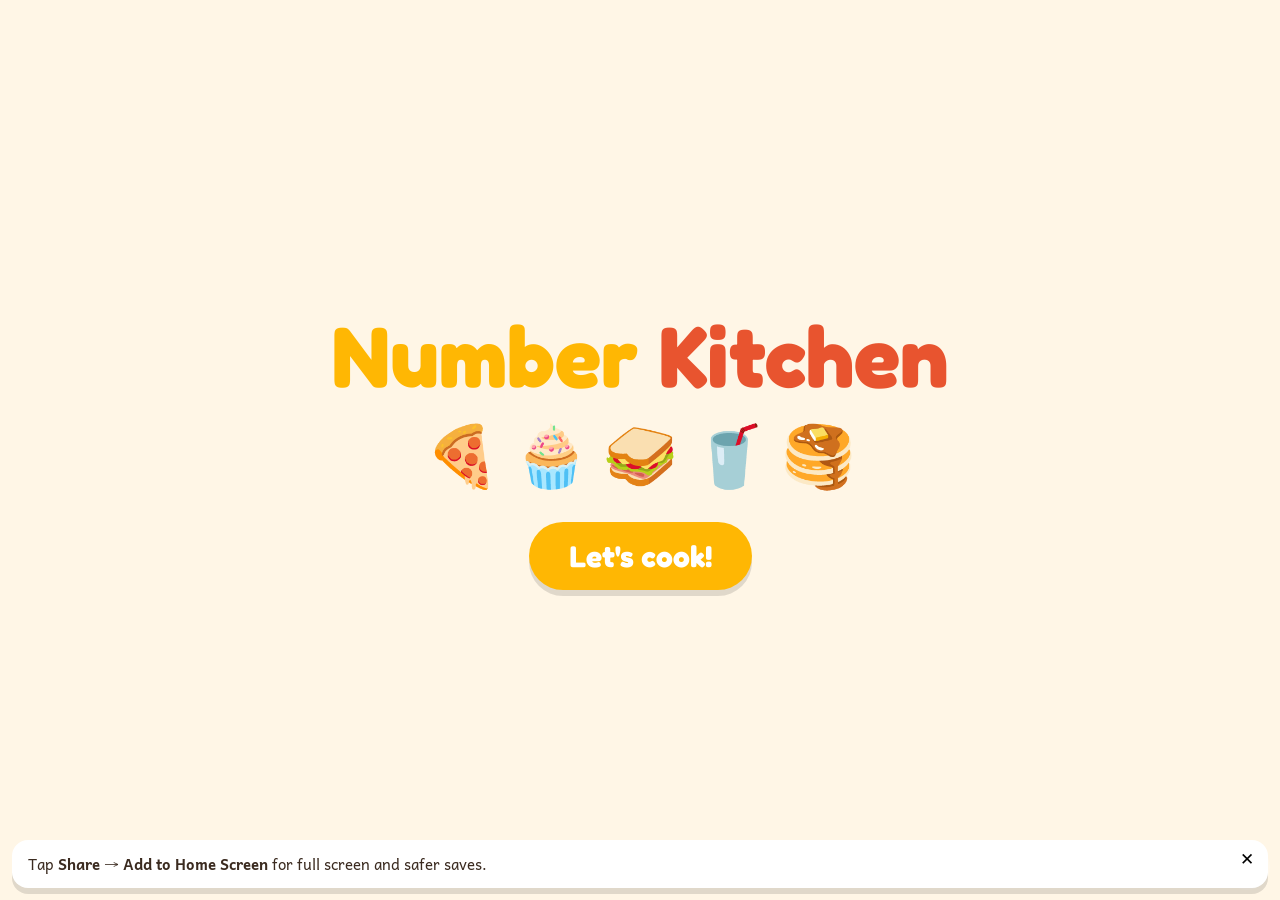
==== index.html @ 929b31fc "Scaffold the game: five recipes over five interaction primitives First playable build. A recipe is d" ====
<!DOCTYPE html>
<html lang="en-AU">
<head>
<meta charset="utf-8">
<meta name="viewport" content="width=device-width, initial-scale=1, maximum-scale=1, user-scalable=no, viewport-fit=cover">
<meta name="apple-mobile-web-app-capable" content="yes">
<meta name="mobile-web-app-capable" content="yes">
<meta name="apple-mobile-web-app-status-bar-style" content="black-translucent">
<meta name="apple-mobile-web-app-title" content="Number Kitchen">
<meta name="theme-color" content="#ffb703">
<title>Number Kitchen</title>
<link rel="preconnect" href="https://fonts.googleapis.com">
<link rel="preconnect" href="https://fonts.gstatic.com" crossorigin>
<link href="https://fonts.googleapis.com/css2?family=Fredoka:wght@500;700&family=Andika:wght@400;700&display=swap" rel="stylesheet">
<!-- Inline so the app makes no extra request (and Safari stops 404ing for one). -->
<link rel="icon" href="data:image/svg+xml,%3Csvg xmlns='http://www.w3.org/2000/svg' viewBox='0 0 100 100'%3E%3Crect width='100' height='100' rx='22' fill='%23ffb703'/%3E%3Ctext x='50' y='72' font-size='64' font-family='sans-serif' font-weight='bold' text-anchor='middle' fill='%23fff'%3E7%3C/text%3E%3C/svg%3E">
<link rel="stylesheet" href="css/style.css">
<script>
// Belt-and-suspenders against iOS Safari's double-tap-to-zoom. `touch-action: manipulation`
// (see style.css) and the game's own `pointerdown` handlers already call preventDefault, but
// WebKit's double-tap-zoom gesture recognizer watches raw touchend timing regardless of that –
// so a genuine accidental double-tap can still zoom the page. Cancelling the second touchend
// within a normal double-tap window stops it at the source.
(function () {
  var lastTouchEnd = 0;
  document.addEventListener('touchend', function (e) {
    var now = Date.now();
    if (now - lastTouchEnd < 350) e.preventDefault();
    lastTouchEnd = now;
  }, { passive: false });
})();
</script>
</head>
<body>
<div id="app">

  <!-- Start (also unlocks audio on iPad) -->
  <section id="screen-start" class="screen active">
    <div class="start-inner">
      <h1 class="logo"><span class="n">Number</span> <span class="k">Kitchen</span></h1>
      <div class="start-parade"><span>🍕</span><span>🧁</span><span>🥪</span><span>🥤</span><span>🥞</span></div>
      <button id="btn-start" class="big-btn">Let's cook!</button>
    </div>
  </section>

  <!-- The recipe book -->
  <section id="screen-book" class="screen">
    <header class="bar">
      <h2>Recipe Book</h2>
      <button class="chip" data-go="cafe">☕ Café <b id="cafe-count">0</b></button>
    </header>
    <div id="recipe-grid" class="recipe-grid"></div>
  </section>

  <!-- Cooking: one stage at a time -->
  <section id="screen-cook" class="screen">
    <header class="bar cook-bar">
      <button class="chip back" data-go="book">◀</button>
      <span class="cook-title"><span id="cook-icon"></span> <span id="cook-name"></span></span>
      <span id="cook-steps" class="steps"></span>
    </header>
    <p id="stage-prompt" class="prompt"></p>
    <div class="stage-top">
      <!-- The target numeral. Stays on screen for the whole stage, and can be
           tapped to hear the number again. -->
      <button id="stage-target" class="target"></button>
      <!-- Fixed ten-frames: always 10 slots each, so the frame never gives the
           answer away. The second one slides in once the first is full. -->
      <div id="stage-frames" class="frames"></div>
    </div>
    <div id="stage-area" class="stage-area"></div>
  </section>

  <!-- Dish finished -->
  <section id="screen-served" class="screen">
    <div class="served-inner">
      <span id="served-badge" class="badge"></span>
      <span id="served-icon" class="served-icon"></span>
      <h2 id="served-name"></h2>
      <p id="served-next" class="served-next"></p>
      <div class="row">
        <button id="btn-served-cafe" class="big-btn">To the café</button>
        <button id="btn-served-book" class="big-btn ghost-btn">Cook another</button>
      </div>
    </div>
  </section>

  <!-- The café: where finished dishes live -->
  <section id="screen-cafe" class="screen parked">
    <header class="bar">
      <button class="chip back" data-go="book">◀</button>
      <h2>The Café</h2>
    </header>
    <div class="cafe-room">
      <div id="cafe-counter" class="cafe-counter"></div>
      <p id="cafe-empty" class="cafe-empty">Nothing on the counter yet — go and cook something!</p>
    </div>
  </section>

</div>

<canvas id="fx"></canvas>

<!-- Grown-ups: hold to open -->
<button id="btn-parent" class="parent-btn" aria-label="Grown-ups">⚙️</button>

<div id="parent-panel" class="panel hidden">
  <div class="panel-inner">
    <h3>Grown-ups</h3>

    <section>
      <h4>Numbers in play</h4>
      <p class="muted">Range widens on its own as each number is read correctly first time.
        Currently up to <b id="pp-ceiling">5</b>.</p>
      <div id="pp-pin" class="seg">
        <button class="seg-btn" data-pin="auto">Auto</button>
        <button class="seg-btn" data-pin="5">1–5</button>
        <button class="seg-btn" data-pin="10">1–10</button>
        <button class="seg-btn" data-pin="20">1–20</button>
      </div>
    </section>

    <section>
      <h4>How she's going</h4>
      <p class="muted">Percentage read correctly first time. Green means solid; faded means not in play yet.</p>
      <div id="pp-table" class="numtable"></div>
    </section>

    <section>
      <h4>Progress</h4>
      <div class="row wrap">
        <button id="pp-unlock" class="mini">Unlock all recipes</button>
        <button id="pp-export" class="mini">Save to file</button>
        <label class="mini file">Restore<input id="pp-import" type="file" accept="application/json" hidden></label>
        <button id="pp-reset" class="mini danger">Reset everything</button>
      </div>
    </section>

    <button id="pp-close" class="big-btn">Done</button>
  </div>
</div>

<div id="a2hs-note" class="a2hs hidden">
  Tap <b>Share</b> → <b>Add to Home Screen</b> for full screen and safer saves.
  <button id="a2hs-close" aria-label="Dismiss">✕</button>
</div>

<script src="js/data.js"></script>
<script src="js/voice-manifest.js"></script>
<script src="js/audio.js"></script>
<script src="js/fx.js"></script>
<script src="js/range.js"></script>
<script src="js/stages.js"></script>
<script src="js/app.js"></script>
</body>
</html>
---- css/style.css ----
/* Number Kitchen — all styling and animation.
   Performance rules (see CLAUDE.md): animate only transform and opacity, never put
   a filter on anything that moves, and pause animations on inactive screens. */

:root {
  --cream: #fff6e6;
  --crust: #e8c27a;
  --ink: #3b2b20;
  --sun: #ffb703;
  --tile: #ffffff;
  --recipe: #e8542f;         /* set per recipe by app.js */
  --shadow: 0 6px 0 rgba(0, 0, 0, 0.12);
}

* { box-sizing: border-box; -webkit-tap-highlight-color: transparent; }

html, body {
  margin: 0; padding: 0;
  height: 100%;
  overflow: hidden;
  background: var(--cream);
  color: var(--ink);
  font-family: 'Fredoka', system-ui, sans-serif;
  touch-action: manipulation;
  -webkit-user-select: none; user-select: none;
  -webkit-text-size-adjust: 100%;
}

#app { position: fixed; inset: 0; }

/* ---------- screens ---------- */
.screen {
  position: absolute; inset: 0;
  visibility: hidden; opacity: 0;
  display: flex; flex-direction: column;
  padding: env(safe-area-inset-top) env(safe-area-inset-right) env(safe-area-inset-bottom) env(safe-area-inset-left);
  transition: opacity 0.22s ease;
}
.screen.active { visibility: visible; opacity: 1; }
/* `visibility: hidden` does NOT stop CSS animations, so always-on animations are
   paused unless their screen is the active one. Listed individually on purpose —
   a blanket :not(.active) * selector is slower to match than the animations it saves. */
.screen:not(.active) .logo,
.screen:not(.active) .start-parade span,
.screen:not(.active) .target,
.screen:not(.active) .dish,
.screen:not(.active) .served-icon { animation-play-state: paused; }
/* Heavier scenes are parked outright so they cost nothing from page load. */
.screen.parked { display: none; }

#fx { position: fixed; inset: 0; width: 100%; height: 100%; pointer-events: none; z-index: 40; }

/* ---------- start ---------- */
.start-inner { margin: auto; text-align: center; padding: 24px; }
.logo { font-size: clamp(40px, 9vw, 86px); margin: 0 0 8px; line-height: 1.05; animation: bob 3s ease-in-out infinite; }
.logo .n { color: var(--sun); }
.logo .k { color: var(--recipe); }
.start-parade { font-size: clamp(34px, 7vw, 60px); display: flex; gap: 14px; justify-content: center; margin: 18px 0 30px; }
.start-parade span { animation: bob 2.2s ease-in-out infinite; }
.start-parade span:nth-child(2) { animation-delay: .2s; }
.start-parade span:nth-child(3) { animation-delay: .4s; }
.start-parade span:nth-child(4) { animation-delay: .6s; }
.start-parade span:nth-child(5) { animation-delay: .8s; }
@keyframes bob { 0%, 100% { transform: translateY(0); } 50% { transform: translateY(-10px); } }

.big-btn {
  font-family: inherit; font-size: clamp(20px, 3.4vw, 30px); font-weight: 700;
  color: #fff; background: var(--sun);
  border: 0; border-radius: 999px; padding: 16px 40px;
  box-shadow: var(--shadow); cursor: pointer;
}
.big-btn:active { transform: translateY(3px); box-shadow: 0 3px 0 rgba(0,0,0,.12); }
.big-btn.ghost-btn { background: #fff; color: var(--ink); }

/* ---------- bars ---------- */
.bar {
  display: flex; align-items: center; gap: 12px;
  padding: 12px 18px; flex: 0 0 auto;
}
.bar h2 { margin: 0; font-size: clamp(22px, 3.4vw, 32px); }
.chip {
  font-family: inherit; font-size: clamp(15px, 2.2vw, 20px); font-weight: 600;
  background: #fff; color: var(--ink); border: 0; border-radius: 999px;
  padding: 9px 18px; box-shadow: var(--shadow); cursor: pointer; margin-left: auto;
}
.chip.back { margin-left: 0; padding: 9px 20px; }
.chip:active { transform: translateY(2px); }

/* ---------- recipe book ---------- */
.recipe-grid {
  flex: 1 1 auto; overflow-y: auto; -webkit-overflow-scrolling: touch;
  display: grid; gap: 16px; padding: 6px 18px 26px;
  grid-template-columns: repeat(auto-fill, minmax(180px, 1fr));
  align-content: start;
}
.recipe {
  font-family: inherit; text-align: center; cursor: pointer;
  background: var(--tile); border: 0; border-top: 8px solid var(--c);
  border-radius: 22px; padding: 18px 12px 16px;
  box-shadow: var(--shadow);
  display: flex; flex-direction: column; gap: 4px; align-items: center;
  animation: pop-in .3s backwards;
}
@keyframes pop-in { from { opacity: 0; transform: scale(.85); } }
.recipe:active { transform: translateY(3px); }
.recipe.locked { opacity: .55; border-top-color: #c9c2ba; }
.r-icon { font-size: clamp(40px, 6vw, 58px); line-height: 1; }
.r-name { font-size: clamp(19px, 2.6vw, 25px); font-weight: 700; }
.r-blurb { font-family: 'Andika', sans-serif; font-size: 14px; opacity: .65; }
.r-made { font-size: 15px; letter-spacing: 2px; }
.wobble { animation: wobble .4s ease; }
@keyframes wobble { 25% { transform: rotate(-4deg); } 75% { transform: rotate(4deg); } }

/* ---------- cooking ---------- */
.cook-bar { gap: 14px; }
.cook-title { font-size: clamp(18px, 2.6vw, 26px); font-weight: 700; }
.steps { display: flex; gap: 7px; margin-left: auto; }
.pip { width: 11px; height: 11px; border-radius: 50%; background: #e0d6c8; }
.pip.done { background: var(--recipe); }
.pip.now { background: var(--sun); transform: scale(1.35); }

.prompt {
  margin: 0; padding: 0 20px 8px; flex: 0 0 auto;
  font-family: 'Andika', sans-serif; font-size: clamp(17px, 2.6vw, 26px); text-align: center;
}

.stage-top {
  flex: 0 0 auto; display: flex; align-items: center; justify-content: center;
  gap: clamp(14px, 3vw, 34px); padding: 2px 18px 10px;
}
/* The target numeral: the thing she has to read. Big, high contrast, always there. */
.target {
  font-family: inherit; font-weight: 700; cursor: pointer;
  font-size: clamp(50px, 9vw, 96px); line-height: 1;
  min-width: clamp(84px, 13vw, 140px);
  color: #fff; background: var(--recipe);
  border: 0; border-radius: 24px; padding: 6px 18px 12px;
  box-shadow: var(--shadow);
}
.target.two { letter-spacing: -2px; }
.target.pulse { animation: pulse .5s ease; }
@keyframes pulse { 40% { transform: scale(1.12); } }

/* Ten-frames. Fixed at 10 slots each — never sized to the target, or the frame
   would hand her the answer. The second frame appears only once the first fills. */
.frames { display: flex; gap: 14px; align-items: center; }
.ten-frame {
  display: grid; grid-template-columns: repeat(5, 1fr); gap: 3px;
  padding: 5px; background: #fff; border-radius: 12px; box-shadow: var(--shadow);
}
.ten-frame.second { display: none; }
.frames.wide .ten-frame.second { display: grid; animation: slide-in .3s ease backwards; }
@keyframes slide-in { from { opacity: 0; transform: translateX(-16px); } }
.slot {
  width: clamp(16px, 2.3vw, 26px); height: clamp(16px, 2.3vw, 26px);
  border-radius: 6px; background: #f0eade;
}
.slot.on { background: var(--sun); }

.stage-area { flex: 1 1 auto; position: relative; overflow: hidden; padding: 0 18px 14px; }
.stage-area.done { animation: flash .5s ease; }
@keyframes flash { 40% { transform: scale(1.02); } }

.vessel {
  position: absolute; left: 50%; top: 2%;
  width: min(68%, 520px); transform: translateX(-50%);
}
/* Stages that carry a control or a hint underneath leave room for it. */
.vessel.big { top: 5%; width: min(62%, 470px); }
.vessel svg { width: 100%; height: auto; display: block; }

/* Where placed items land: a five-column grid mirroring a ten-frame row, so up to
   twenty items sit predictably and none needs its own shadow. */
.drop {
  position: absolute; inset: 22% 12% 8%;
  display: grid; grid-template-columns: repeat(5, 1fr);
  gap: 2%; align-content: center; justify-items: center; align-items: center;
}
/* Where each vessel can actually hold something, as a fraction of its 200x140 art
   box: inside the bowl, on the red of the pizza, in the oven cavity. Keeping these
   with the art means a new vessel needs no change to js/stages.js. */
.v-bowl    .drop { inset: 37% 11% 10%; }
.v-dough   .drop { inset: 17%  8% 11%; }
.v-pizza   .drop { inset: 13% 24% 13%; }
.v-oven    .drop { inset: 36% 23% 21%; }
.v-blender .drop { inset: 17% 32% 29%; }
.v-plate   .drop { inset: 26% 16% 26%; }
.v-tray    .drop { inset: 16%  5% 16%; }
.v-pan     .drop { inset: 31% 14% 23% 18%; }
.item {
  border: 0; background: none; padding: 0; cursor: pointer;
  width: clamp(28px, 4.4vw, 52px); height: clamp(28px, 4.4vw, 52px);
}
.item svg { width: 100%; height: 100%; display: block; }
.item.placed { animation: drop-in .25s ease backwards; }
@keyframes drop-in { from { opacity: 0; transform: translateY(-24px) scale(.6); } }
.item.ghost { position: fixed; left: 0; top: 0; z-index: 50; pointer-events: none; opacity: .85; }

/* Inset from the grown-ups gear in the bottom-right, so a supply item can never
   end up underneath it. */
.supply {
  position: absolute; left: 58px; right: 58px; bottom: 6px;
  display: flex; gap: clamp(10px, 2.4vw, 26px); justify-content: center;
  padding: 10px; background: #fff; border-radius: 22px; box-shadow: var(--shadow);
}
.supply-item { width: clamp(40px, 6vw, 68px); height: clamp(40px, 6vw, 68px); }
.supply-item:active { transform: scale(1.12); }

.hint {
  position: absolute; left: 0; right: 0; bottom: 14px; margin: 0; text-align: center;
  font-family: 'Andika', sans-serif; font-size: clamp(15px, 2.2vw, 21px); opacity: .6;
}

/* count-gesture: the tool that moves when she swipes */
.tool { position: absolute; inset: 0; pointer-events: none; }
.tool.go { animation: tool-go .35s ease; }
@keyframes tool-go { 50% { transform: translateX(8%) rotate(-5deg); } }
.count-gesture .vessel { cursor: grab; }

/* set-dial */
.dial {
  position: absolute; left: 50%; bottom: 8%; transform: translateX(-50%);
  display: flex; align-items: center; gap: clamp(14px, 3vw, 30px);
}
.knob {
  font-family: inherit; font-size: clamp(30px, 5vw, 46px); font-weight: 700; line-height: 1;
  width: clamp(64px, 9vw, 96px); height: clamp(64px, 9vw, 96px);
  border: 0; border-radius: 50%; background: #fff; color: var(--ink);
  box-shadow: var(--shadow); cursor: pointer;
}
.knob:active { transform: translateY(3px); }
.readout {
  min-width: clamp(90px, 13vw, 150px); text-align: center;
  font-size: clamp(44px, 8vw, 80px); font-weight: 700;
  background: #33414f; color: #7fe08a; border-radius: 18px; padding: 4px 16px 10px;
}
.readout span.bump { display: inline-block; animation: pulse .25s ease; }
.set-dial.running .vessel { animation: bob .6s ease-in-out infinite; }

/* cut-into */
.cuts { position: absolute; inset: 0; width: 100%; height: 100%; pointer-events: none; }
.cut { stroke: var(--cream); stroke-width: 5; stroke-linecap: round; }
.cutting.shake { animation: shake .25s ease; }
@keyframes shake { 30% { transform: translateX(-50%) rotate(-1.5deg); } 70% { transform: translateX(-50%) rotate(1.5deg); } }

/* match-1to1 */
.match .guests {
  position: absolute; inset: 0 0 26% 0;
  display: flex; flex-wrap: wrap; gap: clamp(10px, 2.4vw, 26px);
  align-content: center; justify-content: center;
}
.guest {
  display: flex; flex-direction: column; align-items: center; gap: 2px;
  cursor: pointer; padding: 6px; border-radius: 18px;
}
.guest .face { width: clamp(56px, 8vw, 96px); display: block; }
.guest .face svg { width: 100%; height: auto; display: block; }
.guest .name { font-size: 14px; font-weight: 600; opacity: .7; }
.guest .plate {
  width: clamp(34px, 5vw, 54px); height: clamp(34px, 5vw, 54px);
  border-radius: 50%; background: #fff; box-shadow: var(--shadow);
  display: grid; place-items: center;
}
.guest .plate svg { width: 80%; height: 80%; }
.guest.fed { animation: pulse .4s ease; }
.guest.fed .name::after { content: ' 😋'; }

/* ---------- served ---------- */
.served-inner { margin: auto; text-align: center; padding: 24px; }
.badge {
  display: inline-block; background: var(--sun); color: #fff; font-weight: 700;
  border-radius: 999px; padding: 6px 20px; font-size: clamp(15px, 2.2vw, 21px);
}
.served-icon { display: block; font-size: clamp(90px, 18vw, 190px); line-height: 1; margin: 10px 0; animation: bob 2.4s ease-in-out infinite; }
.served-inner h2 { margin: 0; font-size: clamp(32px, 6vw, 60px); }
.served-next { font-family: 'Andika', sans-serif; font-size: clamp(16px, 2.4vw, 23px); color: var(--recipe); min-height: 1.4em; }
.row { display: flex; gap: 14px; justify-content: center; margin-top: 16px; }
.row.wrap { flex-wrap: wrap; }

/* ---------- café ---------- */
.cafe-room {
  flex: 1 1 auto; position: relative; overflow-y: auto; -webkit-overflow-scrolling: touch;
  background: linear-gradient(180deg, #fff2d6 0%, #ffe3b0 100%);
}
.cafe-counter {
  display: flex; flex-wrap: wrap; gap: 18px; justify-content: center;
  padding: 28px 18px 40px;
}
.dish {
  font-family: inherit; cursor: pointer;
  background: #fff; border: 0; border-bottom: 8px solid var(--c);
  border-radius: 20px; padding: 16px 22px 12px; box-shadow: var(--shadow);
  display: flex; flex-direction: column; align-items: center; gap: 2px;
  animation: bob 3.4s ease-in-out infinite;
}
.dish:nth-child(2n) { animation-delay: .5s; }
.dish:nth-child(3n) { animation-delay: 1s; }
.d-icon { font-size: clamp(42px, 7vw, 68px); line-height: 1; }
.d-name { font-size: clamp(16px, 2.2vw, 21px); font-weight: 700; }
.d-count { font-size: 14px; opacity: .6; }
.cafe-empty { text-align: center; font-family: 'Andika', sans-serif; opacity: .6; padding: 0 30px; }
.hidden { display: none !important; }

/* ---------- grown-ups ---------- */
.parent-btn {
  position: fixed; right: 10px; bottom: 10px; z-index: 45;
  width: 46px; height: 46px; border: 0; border-radius: 50%;
  background: rgba(255, 255, 255, .5); font-size: 21px; cursor: pointer; opacity: .5;
}
.parent-btn.holding { opacity: 1; transform: scale(1.12); }

.panel {
  position: fixed; inset: 0; z-index: 60;
  background: rgba(0, 0, 0, .45);
  display: flex; align-items: center; justify-content: center; padding: 18px;
}
.panel-inner {
  background: #fff; border-radius: 24px; padding: 22px 24px;
  width: min(680px, 100%); max-height: 100%; overflow-y: auto; text-align: center;
}
.panel-inner h3 { margin: 0 0 4px; font-size: 26px; }
.panel-inner h4 { margin: 18px 0 4px; font-size: 18px; }
.muted { font-family: 'Andika', sans-serif; font-size: 14px; opacity: .65; margin: 0 0 10px; }
.seg { display: inline-flex; gap: 6px; background: #f2ede4; padding: 5px; border-radius: 999px; }
.seg-btn {
  font-family: inherit; font-size: 16px; border: 0; background: none;
  border-radius: 999px; padding: 8px 18px; cursor: pointer;
}
.seg-btn.sel { background: var(--sun); color: #fff; font-weight: 700; }

.numtable { display: grid; grid-template-columns: repeat(10, 1fr); gap: 5px; margin-top: 6px; }
.cell {
  display: flex; flex-direction: column; align-items: center; padding: 6px 0;
  background: #f4f0e8; border-radius: 9px; font-size: 15px;
}
.cell b { font-weight: 700; }
.cell i { font-style: normal; font-size: 11px; opacity: .6; }
.cell.mastered { background: #cdebcf; }
.cell.asleep { opacity: .35; }

.mini {
  font-family: inherit; font-size: 15px; border: 0; background: #f2ede4;
  border-radius: 999px; padding: 10px 18px; cursor: pointer;
}
.mini.danger { background: #ffdcd6; }
.mini.file { display: inline-block; }
#pp-close { margin-top: 20px; }

.a2hs {
  position: fixed; left: 12px; right: 12px; bottom: 12px; z-index: 55;
  background: #fff; border-radius: 16px; padding: 12px 42px 12px 16px;
  box-shadow: var(--shadow); font-family: 'Andika', sans-serif; font-size: 15px;
}
.a2hs button { position: absolute; right: 8px; top: 8px; border: 0; background: none; font-size: 17px; cursor: pointer; }

/* Landscape is the intended orientation, but nothing breaks in portrait. */
@media (orientation: portrait) and (max-width: 820px) {
  .stage-top { flex-direction: column; gap: 10px; }
}
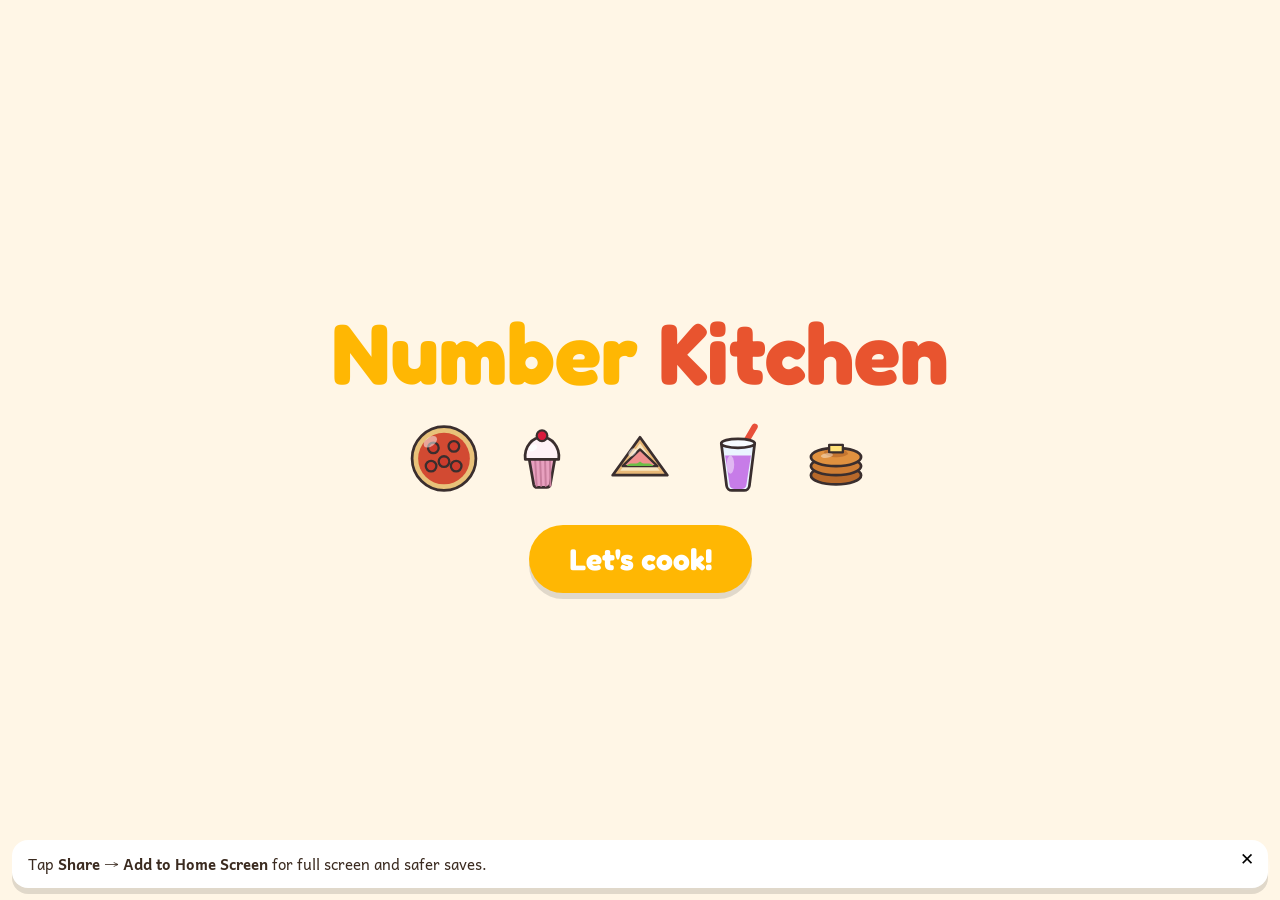
==== commit c6127ceb: "Draw the food, and make the minigames move Replaces the emoji and the flat placeholder shapes with g" ====
--- a/index.html
+++ b/index.html
@@ -38,7 +38,13 @@
   <section id="screen-start" class="screen active">
     <div class="start-inner">
       <h1 class="logo"><span class="n">Number</span> <span class="k">Kitchen</span></h1>
-      <div class="start-parade"><span>🍕</span><span>🧁</span><span>🥪</span><span>🥤</span><span>🥞</span></div>
+      <div class="start-parade">
+        <img src="assets/art/icon-pizza.svg" alt="" draggable="false">
+        <img src="assets/art/icon-cupcakes.svg" alt="" draggable="false">
+        <img src="assets/art/icon-sandwich.svg" alt="" draggable="false">
+        <img src="assets/art/icon-smoothie.svg" alt="" draggable="false">
+        <img src="assets/art/icon-pancakes.svg" alt="" draggable="false">
+      </div>
       <button id="btn-start" class="big-btn">Let's cook!</button>
     </div>
   </section>
@@ -47,7 +53,7 @@
   <section id="screen-book" class="screen">
     <header class="bar">
       <h2>Recipe Book</h2>
-      <button class="chip" data-go="cafe">☕ Café <b id="cafe-count">0</b></button>
+      <button class="chip" data-go="cafe"><img src="assets/art/icon-cafe.svg" alt="" draggable="false"> Café <b id="cafe-count">0</b></button>
     </header>
     <div id="recipe-grid" class="recipe-grid"></div>
   </section>
@@ -94,6 +100,7 @@
     <div class="cafe-room">
       <div id="cafe-counter" class="cafe-counter"></div>
       <p id="cafe-empty" class="cafe-empty">Nothing on the counter yet — go and cook something!</p>
+      <div id="cafe-folk" class="cafe-folk"></div>
     </div>
   </section>
 
@@ -146,6 +153,7 @@
 </div>
 
 <script src="js/data.js"></script>
+<script src="js/vessels.js"></script>
 <script src="js/voice-manifest.js"></script>
 <script src="js/audio.js"></script>
 <script src="js/fx.js"></script>
--- a/css/style.css
+++ b/css/style.css
@@ -41,7 +41,7 @@
    paused unless their screen is the active one. Listed individually on purpose —
    a blanket :not(.active) * selector is slower to match than the animations it saves. */
 .screen:not(.active) .logo,
-.screen:not(.active) .start-parade span,
+.screen:not(.active) .start-parade img,
 .screen:not(.active) .target,
 .screen:not(.active) .dish,
 .screen:not(.active) .served-icon { animation-play-state: paused; }
@@ -55,12 +55,13 @@
 .logo { font-size: clamp(40px, 9vw, 86px); margin: 0 0 8px; line-height: 1.05; animation: bob 3s ease-in-out infinite; }
 .logo .n { color: var(--sun); }
 .logo .k { color: var(--recipe); }
-.start-parade { font-size: clamp(34px, 7vw, 60px); display: flex; gap: 14px; justify-content: center; margin: 18px 0 30px; }
-.start-parade span { animation: bob 2.2s ease-in-out infinite; }
-.start-parade span:nth-child(2) { animation-delay: .2s; }
-.start-parade span:nth-child(3) { animation-delay: .4s; }
-.start-parade span:nth-child(4) { animation-delay: .6s; }
-.start-parade span:nth-child(5) { animation-delay: .8s; }
+.start-parade { display: flex; gap: clamp(10px, 2vw, 22px); justify-content: center; margin: 22px 0 30px; }
+.start-parade img { width: clamp(44px, 8vw, 76px); height: auto; display: block; }
+.start-parade img { animation: bob 2.2s ease-in-out infinite; }
+.start-parade img:nth-child(2) { animation-delay: .2s; }
+.start-parade img:nth-child(3) { animation-delay: .4s; }
+.start-parade img:nth-child(4) { animation-delay: .6s; }
+.start-parade img:nth-child(5) { animation-delay: .8s; }
 @keyframes bob { 0%, 100% { transform: translateY(0); } 50% { transform: translateY(-10px); } }
 
 .big-btn {
@@ -84,6 +85,8 @@
   padding: 9px 18px; box-shadow: var(--shadow); cursor: pointer; margin-left: auto;
 }
 .chip.back { margin-left: 0; padding: 9px 20px; }
+.chip { display: inline-flex; align-items: center; gap: 7px; }
+.chip img { width: 1.5em; height: 1.5em; display: block; }
 .chip:active { transform: translateY(2px); }
 
 /* ---------- recipe book ---------- */
@@ -104,16 +107,20 @@
 @keyframes pop-in { from { opacity: 0; transform: scale(.85); } }
 .recipe:active { transform: translateY(3px); }
 .recipe.locked { opacity: .55; border-top-color: #c9c2ba; }
-.r-icon { font-size: clamp(40px, 6vw, 58px); line-height: 1; }
+.r-icon { width: clamp(52px, 7.5vw, 74px); display: block; }
+.r-icon img { width: 100%; height: auto; display: block; }
 .r-name { font-size: clamp(19px, 2.6vw, 25px); font-weight: 700; }
 .r-blurb { font-family: 'Andika', sans-serif; font-size: 14px; opacity: .65; }
-.r-made { font-size: 15px; letter-spacing: 2px; }
+.r-made { display: flex; gap: 3px; }
+.r-made img { width: 15px; height: 15px; display: block; }
 .wobble { animation: wobble .4s ease; }
 @keyframes wobble { 25% { transform: rotate(-4deg); } 75% { transform: rotate(4deg); } }
 
 /* ---------- cooking ---------- */
 .cook-bar { gap: 14px; }
-.cook-title { font-size: clamp(18px, 2.6vw, 26px); font-weight: 700; }
+.cook-title { font-size: clamp(18px, 2.6vw, 26px); font-weight: 700; display: inline-flex; align-items: center; gap: 8px; }
+#cook-icon { width: 1.5em; display: block; }
+#cook-icon img { width: 100%; height: auto; display: block; }
 .steps { display: flex; gap: 7px; margin-left: auto; }
 .pip { width: 11px; height: 11px; border-radius: 50%; background: #e0d6c8; }
 .pip.done { background: var(--recipe); }
@@ -187,23 +194,38 @@
 .v-plate   .drop { inset: 26% 16% 26%; }
 .v-tray    .drop { inset: 16%  5% 16%; }
 .v-pan     .drop { inset: 31% 14% 23% 18%; }
+
 .item {
   border: 0; background: none; padding: 0; cursor: pointer;
-  width: clamp(28px, 4.4vw, 52px); height: clamp(28px, 4.4vw, 52px);
-}
-.item svg { width: 100%; height: 100%; display: block; }
-.item.placed { animation: drop-in .25s ease backwards; }
-@keyframes drop-in { from { opacity: 0; transform: translateY(-24px) scale(.6); } }
+  width: clamp(30px, 4.6vw, 54px); height: clamp(30px, 4.6vw, 54px);
+}
+.item img { width: 100%; height: 100%; display: block; }
+/* Each item flies in from roughly where her finger was (js/stages.js sets --fx/--fy)
+   and squashes as it lands, so it goes where she put it rather than fading in from
+   nowhere. */
+@keyframes land {
+  0%   { opacity: 0; transform: translate(var(--fx, 0px), var(--fy, -70px)) scale(.55) rotate(-22deg); }
+  55%  { opacity: 1; transform: translate(0, 0) scale(1.18, .84) rotate(5deg); }
+  76%  { transform: translate(0, -9%) scale(.95, 1.05) rotate(-2deg); }
+  100% { transform: none; }
+}
+.item.placed { animation: land .42s cubic-bezier(.22, .7, .3, 1) backwards; }
 .item.ghost { position: fixed; left: 0; top: 0; z-index: 50; pointer-events: none; opacity: .85; }
 
-/* Inset from the grown-ups gear in the bottom-right, so a supply item can never
-   end up underneath it. */
+/* The vessel takes the knock when something lands in it. Both keyframes carry the
+   base translateX(-50%) that centres it, or it would jump sideways mid-animation. */
+@keyframes bump  { 35% { transform: translateX(-50%) scale(1.05, .95); } }
+@keyframes react { 30% { transform: translateX(-50%) rotate(-1.4deg); }
+                   70% { transform: translateX(-50%) rotate(1.4deg); } }
+.vessel.bump  { animation: bump .28s ease; }
+.vessel.react { animation: react .3s ease; }
+
 .supply {
   position: absolute; left: 58px; right: 58px; bottom: 6px;
   display: flex; gap: clamp(10px, 2.4vw, 26px); justify-content: center;
   padding: 10px; background: #fff; border-radius: 22px; box-shadow: var(--shadow);
 }
-.supply-item { width: clamp(40px, 6vw, 68px); height: clamp(40px, 6vw, 68px); }
+.supply-item { width: clamp(42px, 6.2vw, 70px); height: clamp(42px, 6.2vw, 70px); }
 .supply-item:active { transform: scale(1.12); }
 
 .hint {
@@ -211,15 +233,54 @@
   font-family: 'Andika', sans-serif; font-size: clamp(15px, 2.2vw, 21px); opacity: .6;
 }
 
-/* count-gesture: the tool that moves when she swipes */
-.tool { position: absolute; inset: 0; pointer-events: none; }
-.tool.go { animation: tool-go .35s ease; }
-@keyframes tool-go { 50% { transform: translateX(8%) rotate(-5deg); } }
+/* ---------- count-gesture: the utensil actually does the job ---------- */
+.tool { position: absolute; pointer-events: none; display: block; }
 .count-gesture .vessel { cursor: grab; }
 
-/* set-dial */
+/* Rolling pin travels across the dough and keeps turning on the way back. */
+.g-roll .tool { width: 62%; left: 19%; top: 24%; }
+@keyframes roll-go {
+  0%   { transform: translateX(-36%) rotate(0deg); }
+  55%  { transform: translateX(36%) rotate(300deg); }
+  100% { transform: translateX(-36%) rotate(600deg); }
+}
+.g-roll .tool.go { animation: roll-go .6s ease-in-out; }
+/* ...and the dough spreads under it, so the work shows. */
+.v-blob { transform: scaleX(var(--spread, 1)); transition: transform .35s ease; }
+
+/* Spoon swings right round the bowl — origin below it, so a rotate is an orbit. */
+.g-stir .tool { width: 20%; left: 40%; top: 2%; transform-origin: 50% 210%; }
+@keyframes stir-go { to { transform: rotate(360deg); } }
+.g-stir .tool.go { animation: stir-go .6s ease-in-out; }
+
+.g-whisk .tool { width: 26%; left: 37%; top: 0%; }
+@keyframes whisk-go {
+  0%, 100% { transform: translateX(0) rotate(0deg); }
+  20% { transform: translateX(-9%) rotate(-10deg); }
+  45% { transform: translateX(9%) rotate(10deg); }
+  70% { transform: translateX(-6%) rotate(-7deg); }
+}
+.g-whisk .tool.go { animation: whisk-go .5s ease-in-out; }
+
+.g-spread .tool { width: 22%; left: 39%; top: 8%; }
+@keyframes spread-go {
+  0%   { transform: translateX(-38%) rotate(-10deg); }
+  100% { transform: translateX(38%) rotate(10deg); }
+}
+.g-spread .tool.go { animation: spread-go .5s ease-in-out; }
+
+.g-flip .tool { width: 30%; left: 35%; top: 10%; }
+@keyframes flip-go {
+  0%, 100% { transform: translateY(0) rotate(0deg); }
+  40% { transform: translateY(-34%) rotate(-28deg); }
+  65% { transform: translateY(-10%) rotate(8deg); }
+}
+.g-flip .tool.go { animation: flip-go .55s ease; }
+
+/* ---------- set-dial: the appliance answers the dial ---------- */
+.set-dial .vessel.big { top: 12%; }
 .dial {
-  position: absolute; left: 50%; bottom: 8%; transform: translateX(-50%);
+  position: absolute; left: 50%; bottom: 6%; transform: translateX(-50%);
   display: flex; align-items: center; gap: clamp(14px, 3vw, 30px);
 }
 .knob {
@@ -235,35 +296,90 @@
   background: #33414f; color: #7fe08a; border-radius: 18px; padding: 4px 16px 10px;
 }
 .readout span.bump { display: inline-block; animation: pulse .25s ease; }
-.set-dial.running .vessel { animation: bob .6s ease-in-out infinite; }
-
-/* cut-into */
-.cuts { position: absolute; inset: 0; width: 100%; height: 100%; pointer-events: none; }
-.cut { stroke: var(--cream); stroke-width: 5; stroke-linecap: round; }
-.cutting.shake { animation: shake .25s ease; }
-@keyframes shake { 30% { transform: translateX(-50%) rotate(-1.5deg); } 70% { transform: translateX(-50%) rotate(1.5deg); } }
-
-/* match-1to1 */
+
+/* --heat is the dial position, 0..1. The oven brightens and the pilot light comes up
+   as she turns it, so reading the numeral has a consequence she can see. */
+.set-dial .v-glow  { opacity: calc(.45 + var(--heat, 0) * .55); }
+.set-dial .v-light { opacity: calc(.25 + var(--heat, 0) * .75); }
+.set-dial .v-heat  { opacity: 0; }
+@keyframes shimmer { 0%, 100% { transform: translateY(0); opacity: .5; }
+                     50% { transform: translateY(-8%); opacity: .9; } }
+.set-dial.running .v-heat { opacity: 1; animation: shimmer 1.3s ease-in-out infinite; }
+@keyframes blink { 0%, 100% { opacity: 1; } 50% { opacity: .35; } }
+.set-dial.running .v-light { animation: blink .8s ease-in-out infinite; }
+@keyframes churn {
+  0%, 100% { transform: scaleY(1) rotate(0deg); }
+  25% { transform: scaleY(1.04) rotate(-2deg); }
+  75% { transform: scaleY(.96) rotate(2deg); }
+}
+.set-dial.running .v-contents { animation: churn .22s ease-in-out infinite; }
+@keyframes rattle { 0%, 100% { transform: translateY(0); } 50% { transform: translateY(-4%); } }
+.set-dial.running .v-lid { animation: rattle .18s ease-in-out infinite; }
+
+/* Steam, once it is actually cooking. */
+.steam { position: absolute; left: 50%; top: 2%; width: 34%; transform: translateX(-50%); pointer-events: none; }
+.steam i {
+  position: absolute; bottom: 0; width: 14%; padding-top: 14%;
+  border-radius: 50%; background: #fff; opacity: 0;
+}
+.steam i:nth-child(1) { left: 20%; }
+.steam i:nth-child(2) { left: 45%; }
+.steam i:nth-child(3) { left: 70%; }
+@keyframes puff {
+  0%   { opacity: 0; transform: translateY(0) scale(.5); }
+  35%  { opacity: .75; }
+  100% { opacity: 0; transform: translateY(-110%) scale(1.7); }
+}
+.set-dial.running .steam i { animation: puff 1.7s ease-out infinite; }
+.set-dial.running .steam i:nth-child(2) { animation-delay: .55s; }
+.set-dial.running .steam i:nth-child(3) { animation-delay: 1.1s; }
+
+/* ---------- cut-into: the pieces genuinely come apart ---------- */
+.cut-into .pieces { width: 100%; height: auto; display: block; }
+.c-strip .pieces { position: absolute; inset: 0; height: 100%; }
+@keyframes split { 40% { transform: scale(1.035); } }
+.pieces.split { animation: split .28s ease; }
+.cut-into .knife { width: 17%; left: 41.5%; top: -8%; opacity: 0; }
+@keyframes knife-go {
+  0%   { opacity: 0; transform: translateY(-30%) rotate(-14deg); }
+  25%  { opacity: 1; }
+  65%  { transform: translateY(45%) rotate(6deg); }
+  100% { opacity: 0; transform: translateY(95%) rotate(12deg); }
+}
+.cut-into .knife.go { animation: knife-go .42s ease-in; }
+
+/* ---------- match-1to1 ---------- */
+/* The townsfolk from tools/build_cast.py, as <img> so Safari rasterises each one
+   once however many are on stage. */
 .match .guests {
-  position: absolute; inset: 0 0 26% 0;
-  display: flex; flex-wrap: wrap; gap: clamp(10px, 2.4vw, 26px);
+  position: absolute; inset: 0 0 24% 0;
+  display: flex; flex-wrap: wrap; gap: clamp(4px, 1.4vw, 18px);
   align-content: center; justify-content: center;
 }
 .guest {
-  display: flex; flex-direction: column; align-items: center; gap: 2px;
-  cursor: pointer; padding: 6px; border-radius: 18px;
-}
-.guest .face { width: clamp(56px, 8vw, 96px); display: block; }
-.guest .face svg { width: 100%; height: auto; display: block; }
-.guest .name { font-size: 14px; font-weight: 600; opacity: .7; }
+  display: flex; flex-direction: column; align-items: center;
+  cursor: pointer; padding: 4px; border-radius: 18px;
+}
+.guest .who { width: clamp(62px, 9vw, 116px); display: block; }
+/* The art is a 200x240 box, so the aspect ratio is fixed here and the image never
+   reflows the row while it loads. */
+.guest .who img { width: 100%; aspect-ratio: 200 / 240; height: auto; display: block; }
+.guest .name { font-size: clamp(12px, 1.5vw, 16px); font-weight: 700; opacity: .75; }
 .guest .plate {
-  width: clamp(34px, 5vw, 54px); height: clamp(34px, 5vw, 54px);
+  width: clamp(30px, 4.2vw, 50px); height: clamp(30px, 4.2vw, 50px);
+  margin-top: -6px;
   border-radius: 50%; background: #fff; box-shadow: var(--shadow);
   display: grid; place-items: center;
 }
-.guest .plate svg { width: 80%; height: 80%; }
+.guest .plate img { width: 82%; height: 82%; display: block; }
+@keyframes hop {
+  0%   { opacity: 0; transform: translateY(-140%) scale(.5) rotate(-18deg); }
+  60%  { opacity: 1; transform: translateY(0) scale(1.16, .86); }
+  100% { transform: none; }
+}
+.guest.fed .plate img { animation: hop .4s cubic-bezier(.22, .7, .3, 1) backwards; }
 .guest.fed { animation: pulse .4s ease; }
-.guest.fed .name::after { content: ' 😋'; }
+.guest.fed .name::after { content: ' \1F60B'; }
 
 /* ---------- served ---------- */
 .served-inner { margin: auto; text-align: center; padding: 24px; }
@@ -271,7 +387,8 @@
   display: inline-block; background: var(--sun); color: #fff; font-weight: 700;
   border-radius: 999px; padding: 6px 20px; font-size: clamp(15px, 2.2vw, 21px);
 }
-.served-icon { display: block; font-size: clamp(90px, 18vw, 190px); line-height: 1; margin: 10px 0; animation: bob 2.4s ease-in-out infinite; }
+.served-icon { display: block; width: clamp(110px, 20vw, 210px); margin: 10px auto; animation: bob 2.4s ease-in-out infinite; }
+.served-icon img { width: 100%; height: auto; display: block; }
 .served-inner h2 { margin: 0; font-size: clamp(32px, 6vw, 60px); }
 .served-next { font-family: 'Andika', sans-serif; font-size: clamp(16px, 2.4vw, 23px); color: var(--recipe); min-height: 1.4em; }
 .row { display: flex; gap: 14px; justify-content: center; margin-top: 16px; }
@@ -295,10 +412,19 @@
 }
 .dish:nth-child(2n) { animation-delay: .5s; }
 .dish:nth-child(3n) { animation-delay: 1s; }
-.d-icon { font-size: clamp(42px, 7vw, 68px); line-height: 1; }
+.d-icon { width: clamp(50px, 7vw, 80px); display: block; }
+.d-icon img { width: 100%; height: auto; display: block; }
 .d-name { font-size: clamp(16px, 2.2vw, 21px); font-weight: 700; }
 .d-count { font-size: 14px; opacity: .6; }
 .cafe-empty { text-align: center; font-family: 'Andika', sans-serif; opacity: .6; padding: 0 30px; }
+/* The townsfolk along the counter. They make the café a room rather than a shelf. */
+.cafe-folk {
+  display: flex; flex-wrap: wrap; gap: clamp(2px, 1.2vw, 16px);
+  justify-content: center; align-items: flex-end; padding: 0 18px 18px;
+}
+.cafe-folk button { border: 0; background: none; padding: 0; cursor: pointer; width: clamp(62px, 8.5vw, 110px); }
+.cafe-folk img { width: 100%; aspect-ratio: 200 / 240; height: auto; display: block; }
+.cafe-folk button:nth-child(2n) { transform: translateY(6px); }
 .hidden { display: none !important; }
 
 /* ---------- grown-ups ---------- */
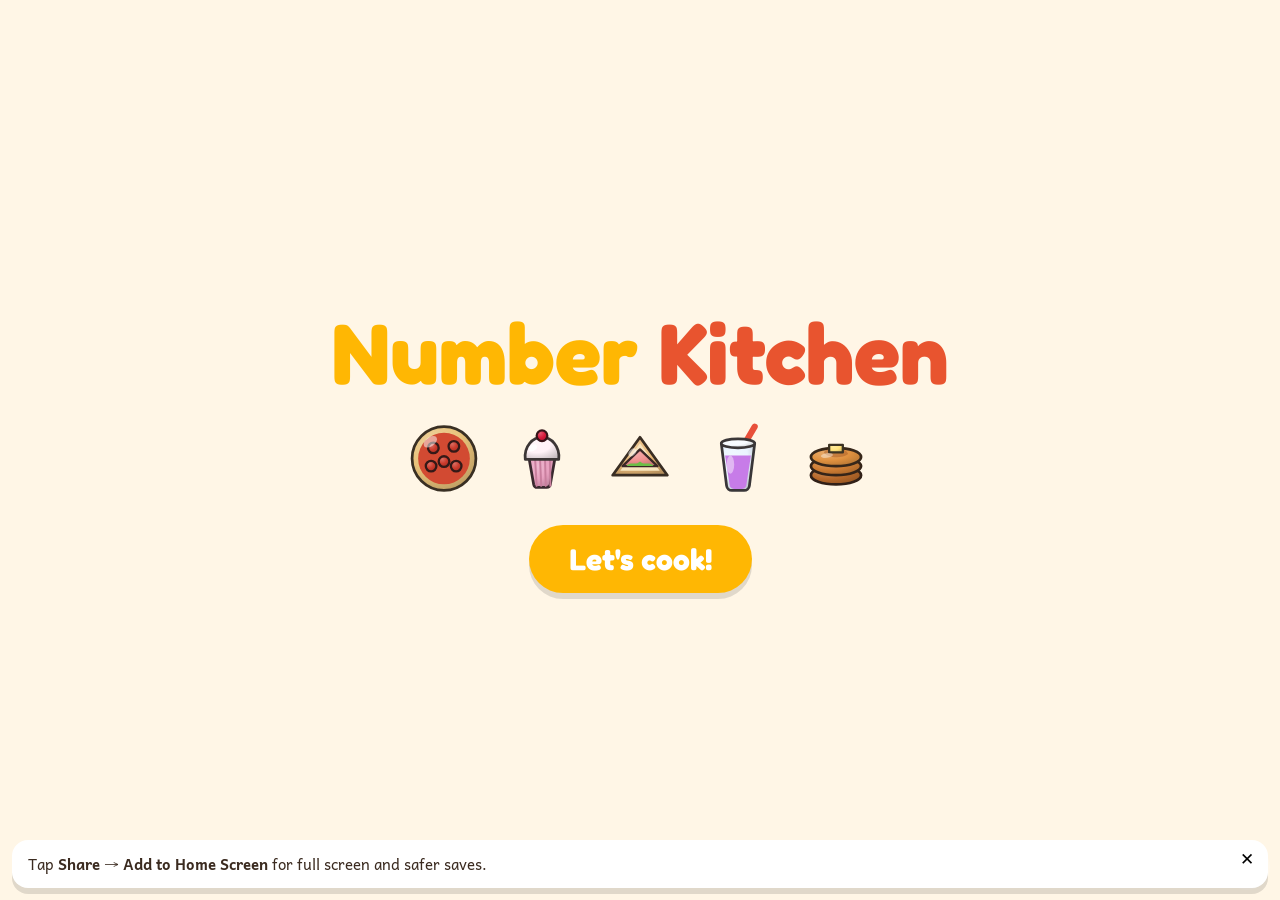
==== commit 1460409d: "Make the pizza opening physical: scoop, crack, stir The generic primitives were not fun. Tapping a s" ====
--- a/index.html
+++ b/index.html
@@ -65,15 +65,8 @@
       <span class="cook-title"><span id="cook-icon"></span> <span id="cook-name"></span></span>
       <span id="cook-steps" class="steps"></span>
     </header>
-    <p id="stage-prompt" class="prompt"></p>
-    <div class="stage-top">
-      <!-- The target numeral. Stays on screen for the whole stage, and can be
-           tapped to hear the number again. -->
-      <button id="stage-target" class="target"></button>
-      <!-- Fixed ten-frames: always 10 slots each, so the frame never gives the
-           answer away. The second one slides in once the first is full. -->
-      <div id="stage-frames" class="frames"></div>
-    </div>
+    <!-- Each stage builds its own dish / bench split; the prompt, the recipe card
+         and the trays live on the bench. See shell() in js/stages.js. -->
     <div id="stage-area" class="stage-area"></div>
   </section>
 
--- a/css/style.css
+++ b/css/style.css
@@ -28,6 +28,10 @@
 
 #app { position: fixed; inset: 0; }
 
+/* The cook screen takes the recipe's wall colour so the header and the scene
+   below it are one room, not two stacked panels. */
+#screen-cook { background: var(--wall, var(--cream)); }
+
 /* ---------- screens ---------- */
 .screen {
   position: absolute; inset: 0;
@@ -43,7 +47,7 @@
 .screen:not(.active) .logo,
 .screen:not(.active) .start-parade img,
 .screen:not(.active) .target,
-.screen:not(.active) .dish,
+.screen:not(.active) .menu-dish,
 .screen:not(.active) .served-icon { animation-play-state: paused; }
 /* Heavier scenes are parked outright so they cost nothing from page load. */
 .screen.parked { display: none; }
@@ -129,6 +133,9 @@
 .prompt {
   margin: 0; padding: 0 20px 8px; flex: 0 0 auto;
   font-family: 'Andika', sans-serif; font-size: clamp(17px, 2.6vw, 26px); text-align: center;
+  font-weight: 700;
+  /* A soft light behind the text, so it reads on a peach wall and a lilac one alike. */
+  text-shadow: 0 2px 0 rgba(255, 255, 255, .6), 0 0 14px rgba(255, 255, 255, .5);
 }
 
 .stage-top {
@@ -136,70 +143,237 @@
   gap: clamp(14px, 3vw, 34px); padding: 2px 18px 10px;
 }
 /* The target numeral: the thing she has to read. Big, high contrast, always there. */
+/* The target numeral, as a recipe card pinned to the wall rather than a red UI
+   rectangle. Same prominence — it is still the biggest thing on screen and it never
+   leaves — but it belongs to the kitchen now. Dark ink on paper is also the standard
+   way a numeral is presented for learning; white-on-saturated was a UI habit. */
 .target {
+  position: relative; overflow: hidden;
   font-family: inherit; font-weight: 700; cursor: pointer;
-  font-size: clamp(50px, 9vw, 96px); line-height: 1;
-  min-width: clamp(84px, 13vw, 140px);
-  color: #fff; background: var(--recipe);
-  border: 0; border-radius: 24px; padding: 6px 18px 12px;
-  box-shadow: var(--shadow);
+  font-size: clamp(42px, 7.5vw, 84px); line-height: 1;
+  min-width: clamp(80px, 12vw, 132px);
+  color: #4a372c; background: #fffaf0;
+  border: 0; border-radius: 12px; padding: 22px 18px 16px;
+  transform: rotate(-2deg);
+  /* A hairline keeps the card off a pale wall (the butter-yellow pancakes kitchen
+     is nearly the same value as the paper). */
+  box-shadow: 0 0 0 3px rgba(74, 55, 44, .1), 0 7px 0 rgba(0, 0, 0, .14);
+}
+/* The recipe's colour, as the band across the top of its card. */
+.target::before {
+  content: ''; position: absolute; left: 0; right: 0; top: 0;
+  height: 15px; background: var(--recipe);
+}
+/* A ruled line, so it reads as something written down. */
+.target::after {
+  content: ''; position: absolute; left: 15%; right: 15%; bottom: 11px;
+  height: 3px; border-radius: 2px; background: rgba(74, 55, 44, .16);
 }
 .target.two { letter-spacing: -2px; }
-.target.pulse { animation: pulse .5s ease; }
+/* Its own keyframe: the shared `pulse` would drop the card's tilt mid-animation. */
+.target.pulse { animation: card-pulse .5s ease; }
+@keyframes card-pulse { 40% { transform: rotate(-2deg) scale(1.11); } }
 @keyframes pulse { 40% { transform: scale(1.12); } }
 
-/* Ten-frames. Fixed at 10 slots each — never sized to the target, or the frame
-   would hand her the answer. The second frame appears only once the first fills. */
-.frames { display: flex; gap: 14px; align-items: center; }
+/* The tally, as a muffin tray. Fixed at 10 wells each — never sized to the target,
+   or the tray would hand her the answer — and a second tray only slides in once the
+   first is full, which is what makes 13 read as "a full tray and 3 more". */
+.frames { display: flex; gap: 13px; align-items: center; }
 .ten-frame {
-  display: grid; grid-template-columns: repeat(5, 1fr); gap: 3px;
-  padding: 5px; background: #fff; border-radius: 12px; box-shadow: var(--shadow);
+  display: grid; grid-template-columns: repeat(5, 1fr); gap: 4px;
+  padding: 7px; border-radius: 13px;
+  background: linear-gradient(180deg, #b9c3ce 0%, #8d99a6 100%);
+  box-shadow: inset 0 3px 0 rgba(255, 255, 255, .5), inset 0 -4px 0 rgba(0, 0, 0, .16),
+              0 6px 0 rgba(0, 0, 0, .15);
 }
 .ten-frame.second { display: none; }
 .frames.wide .ten-frame.second { display: grid; animation: slide-in .3s ease backwards; }
 @keyframes slide-in { from { opacity: 0; transform: translateX(-16px); } }
+/* An empty well is a recess: dark at the top where the rim shades it. */
 .slot {
-  width: clamp(16px, 2.3vw, 26px); height: clamp(16px, 2.3vw, 26px);
-  border-radius: 6px; background: #f0eade;
-}
-.slot.on { background: var(--sun); }
-
-.stage-area { flex: 1 1 auto; position: relative; overflow: hidden; padding: 0 18px 14px; }
+  width: clamp(15px, 2.1vw, 24px); height: clamp(15px, 2.1vw, 24px);
+  border-radius: 50%;
+  background: linear-gradient(180deg, #5c6673 0%, #7e8996 100%);
+  box-shadow: inset 0 2px 3px rgba(0, 0, 0, .4);
+}
+/* A full one has something baked in it. */
+.slot.on {
+  background: radial-gradient(circle at 34% 28%, #ffe0a0 0%, #f2ab3d 55%, #d0811f 100%);
+  box-shadow: inset 0 -2px 0 rgba(0, 0, 0, .14), 0 1px 0 rgba(255, 255, 255, .45);
+  animation: fill-well .3s ease;
+}
+@keyframes fill-well { 0% { transform: scale(.5); } 60% { transform: scale(1.18); } }
+
+.stage-area { flex: 1 1 auto; position: relative; overflow: hidden; }
 .stage-area.done { animation: flash .5s ease; }
 @keyframes flash { 40% { transform: scale(1.02); } }
 
+/* Two thirds dish, one third bench. The dish is what she is looking at. */
+.dish { position: absolute; left: 0; right: 0; top: 0; bottom: 34%; }
+.bench {
+  position: absolute; left: 0; right: 0; bottom: 0; height: 34%;
+  display: flex; flex-direction: column; padding: 5px 20px 10px;
+  background-color: var(--counter, #c58a52);
+  background-image: repeating-linear-gradient(94deg,
+    rgba(0, 0, 0, .05) 0 3px, transparent 3px 26px, rgba(255, 255, 255, .05) 26px 30px, transparent 30px 58px);
+  box-shadow: inset 0 8px 0 rgba(255, 255, 255, .3), inset 0 16px 20px rgba(0, 0, 0, .1);
+}
+.bench .prompt { margin: 0 0 3px; padding: 0; flex: 0 0 auto; font-size: clamp(14px, 2vw, 21px); }
+.bench-row {
+  flex: 1 1 auto; min-height: 0;
+  display: flex; align-items: center; justify-content: space-between;
+  gap: clamp(8px, 2.4vw, 30px);
+}
+.source {
+  flex: 0 0 auto; height: 100%; min-width: clamp(84px, 13vw, 170px);
+  display: flex; align-items: center; justify-content: center;
+}
+
+/* The vessel stands on the bench: anchored to the bottom of the dish zone. */
 .vessel {
-  position: absolute; left: 50%; top: 2%;
-  width: min(68%, 520px); transform: translateX(-50%);
-}
-/* Stages that carry a control or a hint underneath leave room for it. */
-.vessel.big { top: 5%; width: min(62%, 470px); }
+  position: absolute; left: 50%; bottom: 2%;
+  width: min(52%, 410px); transform: translateX(-50%);
+}
+.vessel.big { bottom: 4%; width: min(48%, 380px); }
 .vessel svg { width: 100%; height: auto; display: block; }
+
+/* ---------- the dressed kitchen ----------
+   A patterned wall, a worktop, a board and a few props behind every stage. Objects
+   floating on flat cream was what made the game look unfinished next to the
+   reference. All CSS gradients and a handful of <img>: one rasterisation, nothing
+   per frame. Colours come from `scene` in js/data.js, so each recipe is a different
+   corner of the kitchen. */
+.scene { position: absolute; inset: 0 0 34% 0; z-index: 0; overflow: hidden; }
+.scene .wall {
+  position: absolute; inset: 0;
+  background-color: var(--wall);
+}
+.scene .counter {
+  /* Not a second worktop — just the floor shadow where the dish meets the bench. */
+  position: absolute; left: 0; right: 0; top: auto; bottom: 0; height: 16%;
+  background: linear-gradient(180deg, rgba(0, 0, 0, 0) 0%, rgba(0, 0, 0, .11) 100%);
+  /* Wood grain, a lit top edge and a shaded floor — the cheapest way to read as a
+     surface with a thickness rather than a colour block. */
+}
+/* Wall patterns. */
+.p-tile .wall {
+  background-image:
+    repeating-linear-gradient(0deg,  rgba(0, 0, 0, .07) 0 3px, transparent 3px 58px),
+    repeating-linear-gradient(90deg, rgba(0, 0, 0, .07) 0 3px, transparent 3px 58px);
+}
+.p-gingham .wall {
+  background-image:
+    repeating-linear-gradient(0deg,  rgba(255, 255, 255, .38) 0 26px, transparent 26px 52px),
+    repeating-linear-gradient(90deg, rgba(255, 255, 255, .38) 0 26px, transparent 26px 52px);
+}
+.p-stripe .wall {
+  background-image: repeating-linear-gradient(90deg, rgba(255, 255, 255, .32) 0 22px, transparent 22px 44px);
+}
+.p-dot .wall {
+  background-image: radial-gradient(rgba(255, 255, 255, .5) 5px, transparent 6px);
+  background-size: 46px 46px;
+}
+/* The board the food sits on. Appliances don't get one. */
+.scene .board {
+  position: absolute; left: 50%; top: auto; bottom: 2%; width: min(62%, 600px); height: 46%;
+  transform: translateX(-50%);
+  border-radius: 28px;
+  background-color: #e8c89a;
+  /* Grain and a lit top edge, so the board has a thickness like the worktop does. */
+  background-image: repeating-linear-gradient(91deg,
+    rgba(0, 0, 0, .04) 0 2px, transparent 2px 19px, rgba(255, 255, 255, .06) 19px 22px, transparent 22px 42px);
+  box-shadow: inset 0 8px 0 rgba(255, 255, 255, .34), inset 0 -12px 18px rgba(0, 0, 0, .1),
+              0 9px 0 rgba(0, 0, 0, .09);
+}
+.scene .props { position: absolute; inset: 0; }
+.scene .prop {
+  position: absolute; display: block; width: clamp(26px, 3.8vw, 50px); height: auto;
+}
+.scene .prop.p0 { left: 4%;   bottom: 2%; transform: rotate(-13deg); }
+.scene .prop.p1 { right: 5%;  bottom: 2%; transform: rotate(15deg); }
+.scene .prop.p2 { left: 14%;  bottom: 3%; transform: rotate(7deg); }
+
+/* Everything the child touches sits above the scene. */
+.vessel, .guests, .dial, .supply, .pieces { z-index: 1; }
+.supply { z-index: 3; }
+
+/* ---------- the hand ----------
+   Two jobs. Gripping: it rides with a utensil, so the tool is being held rather than
+   floating. Demonstrating: after a few seconds of stillness it performs the gesture
+   once and fades. It is never a cursor — it must not compete with her finger. */
+.tool-rig { position: absolute; display: block; }
+.tool-rig .tool { width: 100%; height: auto; display: block; }
+.tool-rig .grip { position: absolute; display: block; height: auto; }
+
+.demo-hand {
+  position: absolute; z-index: 4; pointer-events: none;
+  width: clamp(76px, 11.5vw, 140px); height: auto; opacity: 0;
+}
+.demo-hand.show { animation-duration: 2.6s; animation-timing-function: ease-in-out; }
+
+/* Pick it up from the shelf, carry it to the vessel, put it in. */
+.d-place { left: 50%; bottom: 15%; }
+.d-place.show { animation-name: demo-place; }
+@keyframes demo-place {
+  0%   { opacity: 0; transform: translate(-50%, 14%) scale(.9); }
+  10%  { opacity: 1; transform: translate(-50%, 0) scale(1); }
+  18%  { transform: translate(-50%, 6%) scale(.94); }
+  52%  { opacity: 1; transform: translate(-50%, -28vh) scale(1); }
+  64%  { transform: translate(-50%, -25vh) scale(.94); }
+  80%  { opacity: 1; transform: translate(-50%, -28vh) scale(1); }
+  100% { opacity: 0; transform: translate(-50%, -28vh) scale(1); }
+}
+/* Tap the plus twice. */
+.d-dial { left: 63%; bottom: 7%; }
+.d-dial.show { animation-name: demo-dial; }
+@keyframes demo-dial {
+  0%   { opacity: 0; transform: translateY(20%) scale(.9); }
+  12%  { opacity: 1; transform: translateY(0) scale(1); }
+  28%  { transform: translateY(12%) scale(.93); }
+  42%  { transform: translateY(0) scale(1); }
+  58%  { transform: translateY(12%) scale(.93); }
+  72%  { opacity: 1; transform: translateY(0) scale(1); }
+  100% { opacity: 0; transform: translateY(0) scale(1); }
+}
+/* Carry a portion up to the first guest. */
+.d-serve { left: 50%; bottom: 15%; }
+.d-serve.show { animation-name: demo-serve; }
+@keyframes demo-serve {
+  0%   { opacity: 0; transform: translate(-50%, 14%) scale(.9); }
+  12%  { opacity: 1; transform: translate(-50%, 0) scale(1); }
+  55%  { opacity: 1; transform: translate(-130%, -22vh) scale(1); }
+  70%  { transform: translate(-130%, -19vh) scale(.94); }
+  85%  { opacity: 1; transform: translate(-130%, -22vh) scale(1); }
+  100% { opacity: 0; transform: translate(-130%, -22vh) scale(1); }
+}
 
 /* Where placed items land: a five-column grid mirroring a ten-frame row, so up to
    twenty items sit predictably and none needs its own shadow. */
 .drop {
   position: absolute; inset: 22% 12% 8%;
-  display: grid; grid-template-columns: repeat(5, 1fr);
-  gap: 2%; align-content: center; justify-items: center; align-items: center;
+  display: grid;
+  grid-template-columns: repeat(var(--cols, 5), 1fr);
+  grid-template-rows: repeat(var(--rows, 4), 1fr);
+  gap: 2%; place-items: center;
 }
 /* Where each vessel can actually hold something, as a fraction of its 200x140 art
    box: inside the bowl, on the red of the pizza, in the oven cavity. Keeping these
    with the art means a new vessel needs no change to js/stages.js. */
-.v-bowl    .drop { inset: 37% 11% 10%; }
+.v-bowl    .drop { inset: 35% 18% 25%; }
 .v-dough   .drop { inset: 17%  8% 11%; }
 .v-pizza   .drop { inset: 13% 24% 13%; }
 .v-oven    .drop { inset: 36% 23% 21%; }
-.v-blender .drop { inset: 17% 32% 29%; }
+.v-blender .drop { inset: 22% 34% 32%; }
 .v-plate   .drop { inset: 26% 16% 26%; }
 .v-tray    .drop { inset: 16%  5% 16%; }
 .v-pan     .drop { inset: 31% 14% 23% 18%; }
 
-.item {
-  border: 0; background: none; padding: 0; cursor: pointer;
-  width: clamp(30px, 4.6vw, 54px); height: clamp(30px, 4.6vw, 54px);
-}
+.item { border: 0; background: none; padding: 0; cursor: pointer; }
 .item img { width: 100%; height: 100%; display: block; }
+/* Fill the cell and let the artwork letterbox inside it, so an item is as big
+   as its share of the vessel allows however many there are. */
+.drop .item { width: 92%; height: 92%; }
+.drop .item img { object-fit: contain; }
 /* Each item flies in from roughly where her finger was (js/stages.js sets --fx/--fy)
    and squashes as it lands, so it goes where she put it rather than fading in from
    nowhere. */
@@ -220,72 +394,69 @@
 .vessel.bump  { animation: bump .28s ease; }
 .vessel.react { animation: react .3s ease; }
 
-.supply {
-  position: absolute; left: 58px; right: 58px; bottom: 6px;
-  display: flex; gap: clamp(10px, 2.4vw, 26px); justify-content: center;
-  padding: 10px; background: #fff; border-radius: 22px; box-shadow: var(--shadow);
-}
-.supply-item { width: clamp(42px, 6.2vw, 70px); height: clamp(42px, 6.2vw, 70px); }
-.supply-item:active { transform: scale(1.12); }
-
-.hint {
-  position: absolute; left: 0; right: 0; bottom: 14px; margin: 0; text-align: center;
-  font-family: 'Andika', sans-serif; font-size: clamp(15px, 2.2vw, 21px); opacity: .6;
-}
+.supply-item { height: 82%; width: auto; aspect-ratio: 1; }
+/* A slow breath so the tray reads as "take one" without a text label. */
+@keyframes offer { 0%, 100% { transform: translateY(0) scale(1); } 50% { transform: translateY(-7%) scale(1.05); } }
+.supply-item { animation: offer 2.4s ease-in-out infinite; }
+.supply-item:active { animation: none; transform: scale(1.12); }
+.screen:not(.active) .supply-item { animation-play-state: paused; }
 
 /* ---------- count-gesture: the utensil actually does the job ---------- */
-.tool { position: absolute; pointer-events: none; display: block; }
 .count-gesture .vessel { cursor: grab; }
 
 /* Rolling pin travels across the dough and keeps turning on the way back. */
-.g-roll .tool { width: 62%; left: 19%; top: 24%; }
+.g-roll .tool-rig { width: 62%; left: 19%; top: 24%; }
 @keyframes roll-go {
-  0%   { transform: translateX(-36%) rotate(0deg); }
-  55%  { transform: translateX(36%) rotate(300deg); }
-  100% { transform: translateX(-36%) rotate(600deg); }
-}
-.g-roll .tool.go { animation: roll-go .6s ease-in-out; }
+  0%   { transform: translateX(-30%); }
+  55%  { transform: translateX(30%); }
+  100% { transform: translateX(-30%); }
+}
+@keyframes pin-spin { to { transform: rotate(600deg); } }
+.g-roll .tool.spin { animation: pin-spin .6s ease-in-out; }
+.g-roll .tool-rig.go { animation: roll-go .6s ease-in-out; }
+.g-roll   .grip { left: 57%; top: 29%; width: 33%; }
+.g-stir   .grip { left: 31%; top: 50%; width: 40%; }
+.g-whisk  .grip { left: 30%; top: 8%;  width: 40%; }
+.g-spread .grip { left: 19%; top: 54%; width: 46%; }
+.g-flip   .grip { left: 30%; top: 48%; width: 40%; }
 /* ...and the dough spreads under it, so the work shows. */
 .v-blob { transform: scaleX(var(--spread, 1)); transition: transform .35s ease; }
 
 /* Spoon swings right round the bowl — origin below it, so a rotate is an orbit. */
-.g-stir .tool { width: 20%; left: 40%; top: 2%; transform-origin: 50% 210%; }
+.g-stir .tool-rig { width: 20%; left: 40%; top: 2%; transform-origin: 50% 210%; }
 @keyframes stir-go { to { transform: rotate(360deg); } }
-.g-stir .tool.go { animation: stir-go .6s ease-in-out; }
-
-.g-whisk .tool { width: 26%; left: 37%; top: 0%; }
+.g-stir .tool-rig.go { animation: stir-go .6s ease-in-out; }
+
+.g-whisk .tool-rig { width: 26%; left: 37%; top: 0%; }
 @keyframes whisk-go {
   0%, 100% { transform: translateX(0) rotate(0deg); }
   20% { transform: translateX(-9%) rotate(-10deg); }
   45% { transform: translateX(9%) rotate(10deg); }
   70% { transform: translateX(-6%) rotate(-7deg); }
 }
-.g-whisk .tool.go { animation: whisk-go .5s ease-in-out; }
-
-.g-spread .tool { width: 22%; left: 39%; top: 8%; }
+.g-whisk .tool-rig.go { animation: whisk-go .5s ease-in-out; }
+
+.g-spread .tool-rig { width: 22%; left: 39%; top: 8%; }
 @keyframes spread-go {
   0%   { transform: translateX(-38%) rotate(-10deg); }
   100% { transform: translateX(38%) rotate(10deg); }
 }
-.g-spread .tool.go { animation: spread-go .5s ease-in-out; }
-
-.g-flip .tool { width: 30%; left: 35%; top: 10%; }
+.g-spread .tool-rig.go { animation: spread-go .5s ease-in-out; }
+
+.g-flip .tool-rig { width: 30%; left: 35%; top: 10%; }
 @keyframes flip-go {
   0%, 100% { transform: translateY(0) rotate(0deg); }
   40% { transform: translateY(-34%) rotate(-28deg); }
   65% { transform: translateY(-10%) rotate(8deg); }
 }
-.g-flip .tool.go { animation: flip-go .55s ease; }
+.g-flip .tool-rig.go { animation: flip-go .55s ease; }
 
 /* ---------- set-dial: the appliance answers the dial ---------- */
-.set-dial .vessel.big { top: 12%; }
-.dial {
-  position: absolute; left: 50%; bottom: 6%; transform: translateX(-50%);
-  display: flex; align-items: center; gap: clamp(14px, 3vw, 30px);
-}
+
+.dial { display: flex; align-items: center; gap: clamp(10px, 2.2vw, 24px); }
 .knob {
   font-family: inherit; font-size: clamp(30px, 5vw, 46px); font-weight: 700; line-height: 1;
-  width: clamp(64px, 9vw, 96px); height: clamp(64px, 9vw, 96px);
+  width: clamp(54px, 7.5vw, 84px); height: clamp(54px, 7.5vw, 84px);
   border: 0; border-radius: 50%; background: #fff; color: var(--ink);
   box-shadow: var(--shadow); cursor: pointer;
 }
@@ -339,20 +510,21 @@
 .c-strip .pieces { position: absolute; inset: 0; height: 100%; }
 @keyframes split { 40% { transform: scale(1.035); } }
 .pieces.split { animation: split .28s ease; }
-.cut-into .knife { width: 17%; left: 41.5%; top: -8%; opacity: 0; }
+.cut-into .knife-rig { width: 17%; left: 41.5%; top: -8%; opacity: 0; }
+.cut-into .knife-rig .grip { left: 2%; top: 50%; width: 66%; }
 @keyframes knife-go {
   0%   { opacity: 0; transform: translateY(-30%) rotate(-14deg); }
   25%  { opacity: 1; }
   65%  { transform: translateY(45%) rotate(6deg); }
   100% { opacity: 0; transform: translateY(95%) rotate(12deg); }
 }
-.cut-into .knife.go { animation: knife-go .42s ease-in; }
+.cut-into .knife-rig.go { animation: knife-go .42s ease-in; }
 
 /* ---------- match-1to1 ---------- */
 /* The townsfolk from tools/build_cast.py, as <img> so Safari rasterises each one
    once however many are on stage. */
 .match .guests {
-  position: absolute; inset: 0 0 24% 0;
+  position: absolute; inset: 0;
   display: flex; flex-wrap: wrap; gap: clamp(4px, 1.4vw, 18px);
   align-content: center; justify-content: center;
 }
@@ -403,15 +575,15 @@
   display: flex; flex-wrap: wrap; gap: 18px; justify-content: center;
   padding: 28px 18px 40px;
 }
-.dish {
+.menu-dish {
   font-family: inherit; cursor: pointer;
   background: #fff; border: 0; border-bottom: 8px solid var(--c);
   border-radius: 20px; padding: 16px 22px 12px; box-shadow: var(--shadow);
   display: flex; flex-direction: column; align-items: center; gap: 2px;
   animation: bob 3.4s ease-in-out infinite;
 }
-.dish:nth-child(2n) { animation-delay: .5s; }
-.dish:nth-child(3n) { animation-delay: 1s; }
+.menu-dish:nth-child(2n) { animation-delay: .5s; }
+.menu-dish:nth-child(3n) { animation-delay: 1s; }
 .d-icon { width: clamp(50px, 7vw, 80px); display: block; }
 .d-icon img { width: 100%; height: auto; display: block; }
 .d-name { font-size: clamp(16px, 2.2vw, 21px); font-weight: 700; }
@@ -483,3 +655,118 @@
 @media (orientation: portrait) and (max-width: 820px) {
   .stage-top { flex-direction: column; gap: 10px; }
 }
+
+/* ---------- sources you take things out of ----------
+   A sack of flour and a carton of eggs, sitting on the bench. What she picks up is
+   not what she pressed — a cup comes out of the bag, an egg out of a well — which is
+   the difference between scooping and tapping a shelf. */
+.bag, .carton { height: 84%; width: auto; display: block; }
+.bag { cursor: grab; }
+.bag:active, .bag.taking { transform: scale(.95) rotate(-3deg); }
+@keyframes bag-offer { 0%, 100% { transform: translateY(0) rotate(0); } 50% { transform: translateY(-5%) rotate(-2deg); } }
+.bag { animation: bag-offer 2.6s ease-in-out infinite; }
+.bag.taking { animation: none; }
+.screen:not(.active) .bag { animation-play-state: paused; }
+
+.carton { position: relative; aspect-ratio: 1; }
+.carton .box { width: 100%; height: 100%; display: block; }
+.carton .egg {
+  position: absolute; width: 26%; height: auto; cursor: grab;
+  transform: translate(-50%, -50%);
+}
+.carton .e0 { left: 24%; top: 41%; }  .carton .e1 { left: 50%; top: 41%; }
+.carton .e2 { left: 76%; top: 41%; }  .carton .e3 { left: 24%; top: 71%; }
+.carton .e4 { left: 50%; top: 71%; }  .carton .e5 { left: 76%; top: 71%; }
+.carton .egg.taking { transform: translate(-50%, -62%) scale(1.08); }
+.carton .egg.gone { opacity: 0; pointer-events: none; }
+.carton .egg.arrive { animation: egg-arrive .34s cubic-bezier(.22, .7, .3, 1) backwards; }
+@keyframes egg-arrive {
+  0%   { opacity: 0; transform: translate(-50%, -160%) scale(.7); }
+  70%  { transform: translate(-50%, -42%) scale(1.06); }
+  100% { opacity: 1; transform: translate(-50%, -50%); }
+}
+
+/* The thing in her hand. The wrapper is positioned by js/stages.js, so anything that
+   animates has to animate the image inside it. */
+.carried {
+  position: fixed; left: 0; top: 0; z-index: 60; pointer-events: none;
+  width: clamp(58px, 8.5vw, 104px);
+}
+.carried img { width: 100%; height: auto; display: block; }
+.carried.fly { transition: transform .4s cubic-bezier(.3, .7, .3, 1); }
+/* Tipped over the bowl and emptied. */
+.carried.pour img { animation: tip-in .5s ease forwards; }
+@keyframes tip-in {
+  0%   { transform: rotate(0); }
+  45%  { transform: rotate(-118deg) translateY(-14%); }
+  100% { opacity: 0; transform: rotate(-135deg) translateY(-26%); }
+}
+/* Carried somewhere that isn't the bowl — no penalty, it just goes back. */
+.carried.drop-away img { animation: give-back .3s ease forwards; }
+@keyframes give-back { to { opacity: 0; transform: scale(.6); } }
+
+/* The moment an egg breaks: the shell comes apart and the yolk goes in. */
+.crack-bits { position: fixed; left: 0; top: 0; z-index: 60; pointer-events: none; }
+.crack-bits .half { position: absolute; left: 0; top: 0; width: clamp(36px, 5.2vw, 62px); }
+.crack-bits .half.l { animation: shell-left .62s ease-out forwards; }
+.crack-bits .half.r { animation: shell-right .62s ease-out forwards; }
+@keyframes shell-left {
+  0%   { transform: translate(-50%, -50%) rotate(0); }
+  100% { opacity: 0; transform: translate(-165%, 34%) rotate(-58deg); }
+}
+@keyframes shell-right {
+  0%   { transform: translate(-50%, -50%) rotate(0); }
+  100% { opacity: 0; transform: translate(62%, 34%) rotate(58deg); }
+}
+.crack-bits .yolk {
+  position: absolute; left: 0; top: 0;
+  width: clamp(22px, 3.2vw, 38px); aspect-ratio: 1; border-radius: 50%;
+  background: radial-gradient(circle at 34% 30%, #ffe08a 0%, #f7b93c 58%, #dd9420 100%);
+  animation: yolk-in .52s ease-in forwards;
+}
+@keyframes yolk-in {
+  0%   { opacity: 0; transform: translate(-50%, -50%) scale(.55); }
+  25%  { opacity: 1; }
+  100% { opacity: 0; transform: translate(-50%, 130%) scale(1.05); }
+}
+
+/* ---------- stirring ----------
+   The whisk orbits the middle of the bowl, driven from js/stages.js; a whole turn of
+   her finger is one stir. */
+.stir-bowl .dish { cursor: grab; touch-action: none; }
+.stir-bowl .whisk {
+  /* Inside the vessel, at the middle of what is in the bowl. */
+  position: absolute; left: 50%; top: 58%; width: 26%;
+  pointer-events: none; z-index: 2;
+  transform: translate(-50%, -50%);
+}
+.stir-bowl .whisk.held { filter: none; }
+/* What is in the bowl slops about as it is stirred. */
+.v-fill { transform: scaleY(var(--fill, 0)); transform-origin: 100px 136px; transition: transform .35s ease; }
+.v-fill.slosh { animation: slosh .34s ease; }
+@keyframes slosh {
+  30% { transform: scaleY(var(--fill, 0)) rotate(-1.6deg); }
+  70% { transform: scaleY(var(--fill, 0)) rotate(1.6deg); }
+}
+
+/* The demo hand starts over the bench source and carries up into the dish. */
+.d-place { left: 16%; bottom: 12%; }
+.d-place.show { animation-name: demo-carry; }
+@keyframes demo-carry {
+  0%   { opacity: 0; transform: translate(-50%, 14%) scale(.9); }
+  10%  { opacity: 1; transform: translate(-50%, 0) scale(1); }
+  18%  { transform: translate(-50%, 7%) scale(.94); }
+  55%  { opacity: 1; transform: translate(150%, -26vh) scale(1); }
+  70%  { transform: translate(150%, -23vh) scale(.94); }
+  86%  { opacity: 1; transform: translate(150%, -26vh) scale(1); }
+  100% { opacity: 0; transform: translate(150%, -26vh) scale(1); }
+}
+/* Stirring: the hand goes round, so the demonstration is the circle itself. */
+.d-stir { left: 50%; top: 48%; }
+.d-stir.show { animation-name: demo-stir; }
+@keyframes demo-stir {
+  0%   { opacity: 0; transform: rotate(0deg) translateY(-70px); }
+  12%  { opacity: 1; }
+  88%  { opacity: 1; }
+  100% { opacity: 0; transform: rotate(720deg) translateY(-70px); }
+}
